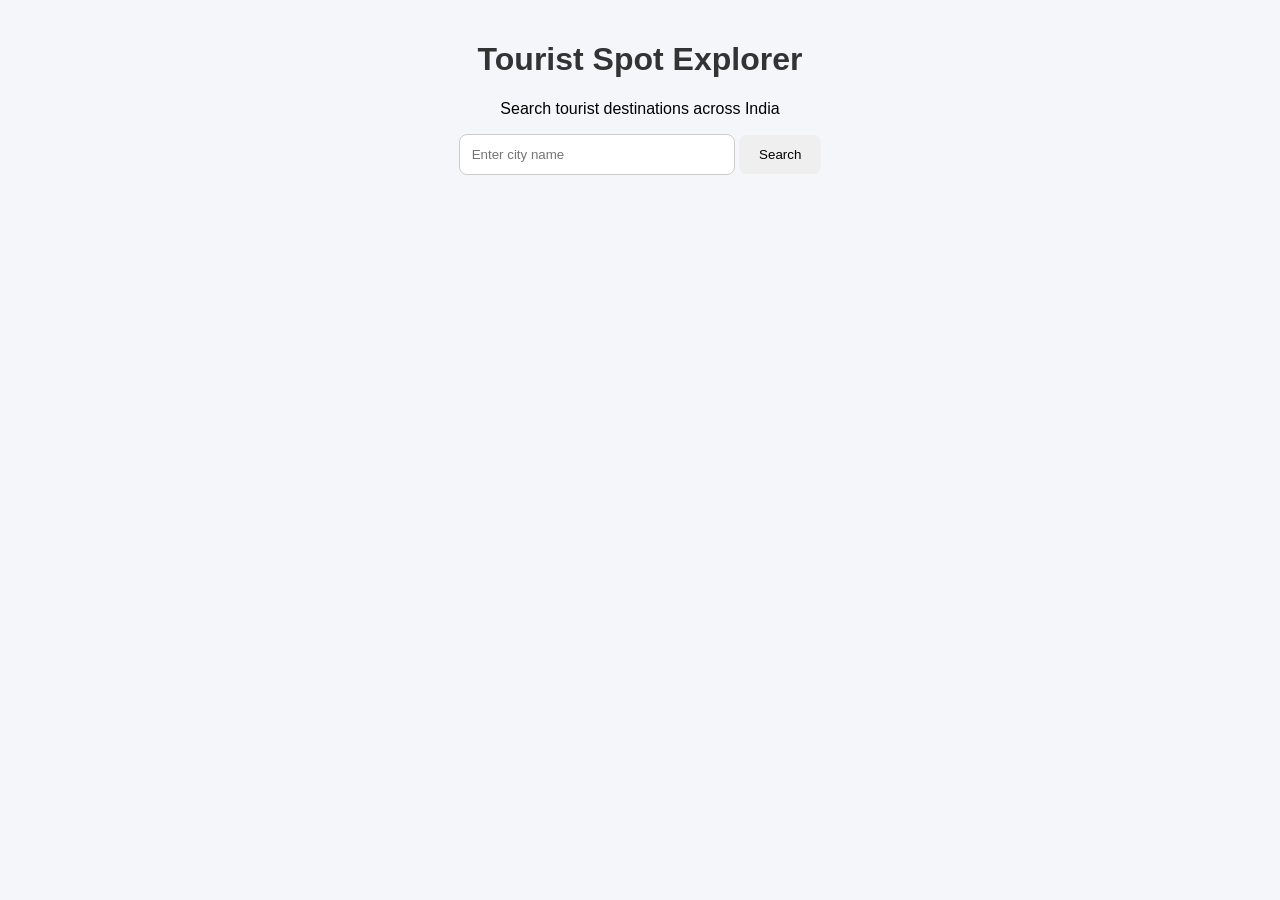
==== templates/index.html @ 5e54a7fe "Rename project to Tourist Spot Explorer and finalize v1.0" ====
<!DOCTYPE html>
<html>
<head>
    <title>SecureCloud Tourist API</title>
    <link rel="stylesheet" href="/static/style.css">
</head>

<body>

    <div class="container">

        <h1>Tourist Spot Explorer</h1>

        <p>Search tourist destinations across India</p>

        <input
            type="text"
            id="cityInput"
            placeholder="Enter city name"
        >

        <button onclick="searchCity()">
            Search
        </button>

        <div id="results"></div>

    </div>

    <script src="/static/script.js"></script>

</body>
</html>
---- static/style.css ----
/* Tourist Search App Styling */

/* Page background */
body {
    font-family: Arial, sans-serif;
    background-color: #f4f6f9;
    margin: 0;
    padding: 0;
    text-align: center;
}

/* Main content area */
.container {
    max-width: 1000px;
    margin: auto;
    padding: 20px;
}

/* Page title */
h1 {
    color: #333;
}

/* Search box */
input {
    padding: 12px;
    width: 250px;
    border: 1px solid #ccc;
    border-radius: 8px;
}

/* Search button */
button {
    padding: 12px 20px;
    border: none;
    border-radius: 8px;
    cursor: pointer;
}

/* Results section */
#results {
    margin-top: 20px;
}

/* Destination cards */
.card {
    background: white;
    width: 320px;
    margin: 20px auto;
    padding: 15px;
    border-radius: 12px;
    box-shadow: 0 3px 10px rgba(0,0,0,0.15);
}

/* Destination images */
.card img {
    width: 100%;
    border-radius: 10px;
}

/* Links */
.card a {
    text-decoration: none;
}
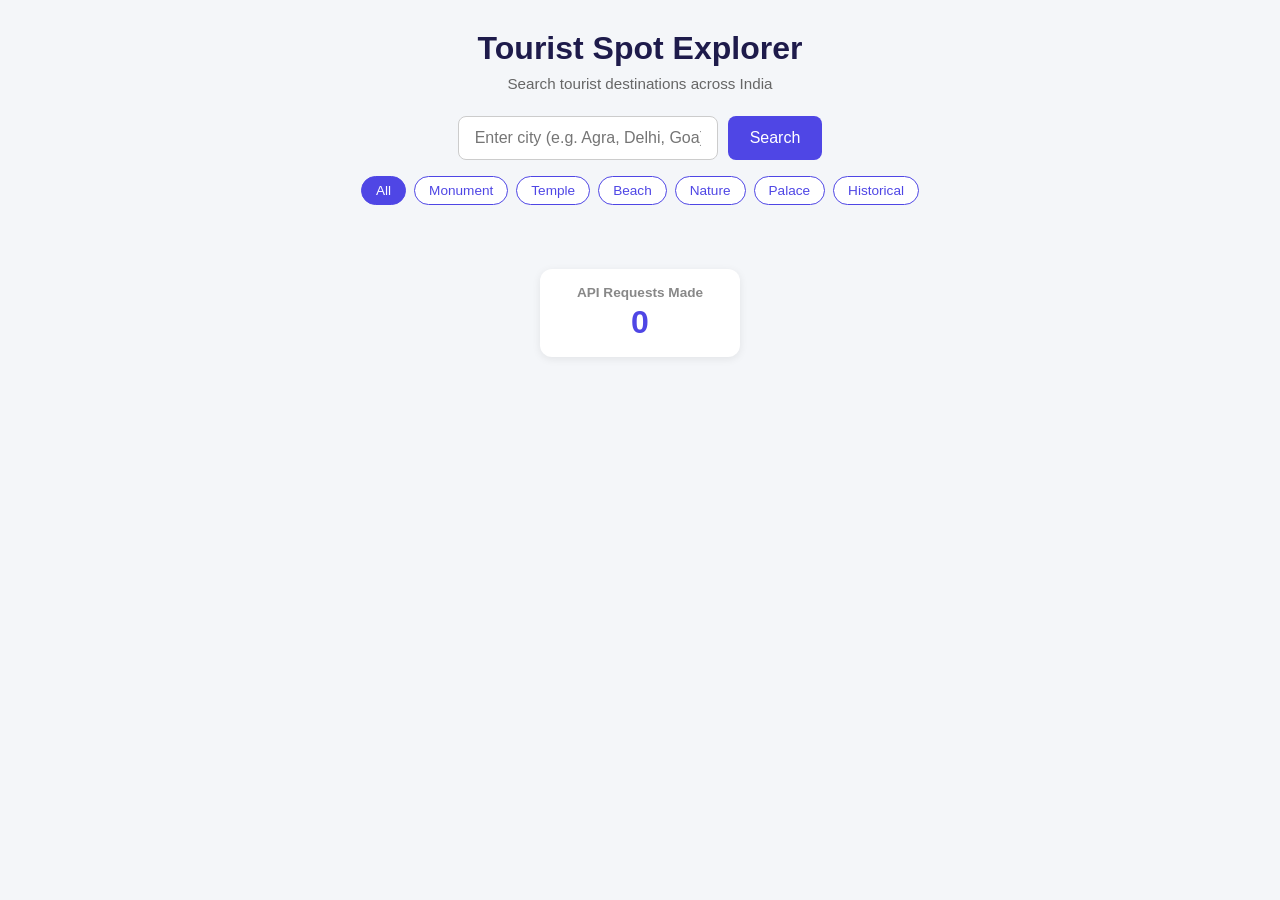
==== commit cac5496d: "update: improved UI, category filters, API counter, clean styles" ====
--- a/templates/index.html
+++ b/templates/index.html
@@ -6,28 +6,46 @@
 </head>
 
 <body>
+<div class="container">
 
-    <div class="container">
+    <h1>Tourist Spot Explorer</h1>
+    <p class="subtitle">Search tourist destinations across India</p>
 
-        <h1>Tourist Spot Explorer</h1>
-
-        <p>Search tourist destinations across India</p>
-
+    <!-- Search bar -->
+    <div class="search-bar">
         <input
             type="text"
             id="cityInput"
-            placeholder="Enter city name"
+            placeholder="Enter city (e.g. Agra, Delhi, Goa)"
         >
-
-        <button onclick="searchCity()">
-            Search
-        </button>
-
-        <div id="results"></div>
-
+        <button onclick="searchCity()">Search</button>
     </div>
 
-    <script src="/static/script.js"></script>
+    <!-- Category filter buttons -->
+    <div class="filters">
+        <button class="filter-btn active" onclick="filterByCategory('All')">All</button>
+        <button class="filter-btn" onclick="filterByCategory('Monument')">Monument</button>
+        <button class="filter-btn" onclick="filterByCategory('Temple')">Temple</button>
+        <button class="filter-btn" onclick="filterByCategory('Beach')">Beach</button>
+        <button class="filter-btn" onclick="filterByCategory('Nature')">Nature</button>
+        <button class="filter-btn" onclick="filterByCategory('Palace')">Palace</button>
+        <button class="filter-btn" onclick="filterByCategory('Historical')">Historical</button>
+    </div>
 
+    <!-- Shows how many results found -->
+    <div class="stats" id="stats"></div>
+
+    <!-- Search results appear here -->
+    <div id="results"></div>
+
+    <!-- API usage counter -->
+    <div class="api-counter">
+        <h3>API Requests Made</h3>
+        <div class="count" id="requestCount">0</div>
+    </div>
+
+</div>
+
+<script src="/static/script.js"></script>
 </body>
 </html>
--- a/static/style.css
+++ b/static/style.css
@@ -1,64 +1,230 @@
-/* Tourist Search App Styling */
-
-/* Page background */
+/* ── Reset & Base ── */
+* {
+    box-sizing: border-box;
+    margin: 0;
+    padding: 0;
+}
+
 body {
     font-family: Arial, sans-serif;
     background-color: #f4f6f9;
-    margin: 0;
-    padding: 0;
+    color: #333;
     text-align: center;
 }
 
-/* Main content area */
+/* ── Main Container ── */
 .container {
     max-width: 1000px;
     margin: auto;
-    padding: 20px;
-}
-
-/* Page title */
+    padding: 30px 20px;
+}
+
+/* ── Header ── */
 h1 {
-    color: #333;
-}
-
-/* Search box */
+    font-size: 2rem;
+    color: #1e1b4b;
+    margin-bottom: 8px;
+}
+
+.subtitle {
+    color: #666;
+    margin-bottom: 24px;
+    font-size: 0.95rem;
+}
+
+/* ── Search Bar ── */
+.search-bar {
+    display: flex;
+    justify-content: center;
+    gap: 10px;
+    flex-wrap: wrap;
+    margin-bottom: 16px;
+}
+
 input {
-    padding: 12px;
-    width: 250px;
+    padding: 12px 16px;
+    width: 260px;
     border: 1px solid #ccc;
     border-radius: 8px;
-}
-
-/* Search button */
+    font-size: 1rem;
+    outline: none;
+    transition: border 0.2s;
+}
+
+input:focus {
+    border-color: #4f46e5;
+}
+
 button {
-    padding: 12px 20px;
+    padding: 12px 22px;
+    background: #4f46e5;
+    color: white;
     border: none;
     border-radius: 8px;
+    font-size: 1rem;
     cursor: pointer;
-}
-
-/* Results section */
+    transition: background 0.2s;
+}
+
+button:hover {
+    background: #3730a3;
+}
+
+/* ── Category Filter ── */
+.filters {
+    display: flex;
+    justify-content: center;
+    gap: 8px;
+    flex-wrap: wrap;
+    margin-bottom: 24px;
+}
+
+.filter-btn {
+    padding: 6px 14px;
+    background: white;
+    color: #4f46e5;
+    border: 1px solid #4f46e5;
+    border-radius: 20px;
+    font-size: 0.85rem;
+    cursor: pointer;
+    transition: all 0.2s;
+}
+
+.filter-btn:hover,
+.filter-btn.active {
+    background: #4f46e5;
+    color: white;
+}
+
+/* ── Stats Bar ── */
+.stats {
+    font-size: 0.9rem;
+    color: #555;
+    margin-bottom: 16px;
+}
+
+/* ── Loading Message ── */
+.loading {
+    color: #4f46e5;
+    font-size: 1rem;
+    margin-top: 30px;
+}
+
+/* ── Results Grid ── */
 #results {
-    margin-top: 20px;
-}
-
-/* Destination cards */
+    display: flex;
+    flex-wrap: wrap;
+    justify-content: center;
+    gap: 20px;
+    margin-top: 10px;
+}
+
+/* ── Destination Cards ── */
 .card {
     background: white;
-    width: 320px;
-    margin: 20px auto;
-    padding: 15px;
+    width: 300px;
     border-radius: 12px;
-    box-shadow: 0 3px 10px rgba(0,0,0,0.15);
-}
-
-/* Destination images */
+    box-shadow: 0 3px 12px rgba(0,0,0,0.1);
+    overflow: hidden;
+    text-align: left;
+    transition: transform 0.2s;
+}
+
+.card:hover {
+    transform: translateY(-4px);
+}
+
 .card img {
     width: 100%;
-    border-radius: 10px;
-}
-
-/* Links */
-.card a {
+    height: 180px;
+    object-fit: cover;
+}
+
+.card-body {
+    padding: 14px;
+}
+
+.card-body h3 {
+    margin-bottom: 6px;
+    font-size: 1rem;
+}
+
+.card-body h3 a {
     text-decoration: none;
-}
+    color: #1e1b4b;
+}
+
+.card-body h3 a:hover {
+    color: #4f46e5;
+}
+
+/* Category badge on each card */
+.badge {
+    display: inline-block;
+    padding: 3px 10px;
+    background: #ede9fe;
+    color: #4f46e5;
+    border-radius: 20px;
+    font-size: 0.75rem;
+    margin-bottom: 8px;
+}
+
+.card-body p {
+    font-size: 0.85rem;
+    color: #555;
+    line-height: 1.4;
+}
+
+/* ── API Counter ── */
+.api-counter {
+    margin-top: 40px;
+    padding: 16px;
+    background: white;
+    border-radius: 12px;
+    box-shadow: 0 2px 8px rgba(0,0,0,0.08);
+    display: inline-block;
+    min-width: 200px;
+}
+
+.api-counter h3 {
+    font-size: 0.85rem;
+    color: #888;
+    margin-bottom: 4px;
+}
+
+.api-counter .count {
+    font-size: 2rem;
+    font-weight: bold;
+    color: #4f46e5;
+}
+
+/* ── No Results ── */
+.no-results {
+    color: #888;
+    margin-top: 30px;
+    font-size: 1rem;
+}
+
+/* ── Destination Detail Page ── */
+.spot-image {
+    width: 100%;
+    max-width: 600px;
+    border-radius: 12px;
+    display: block;
+    margin: 20px auto;
+}
+
+.button {
+    display: inline-block;
+    margin-top: 20px;
+    padding: 12px 20px;
+    background: #4f46e5;
+    color: white;
+    text-decoration: none;
+    border-radius: 8px;
+    transition: background 0.2s;
+}
+
+.button:hover {
+    background: #3730a3;
+}
